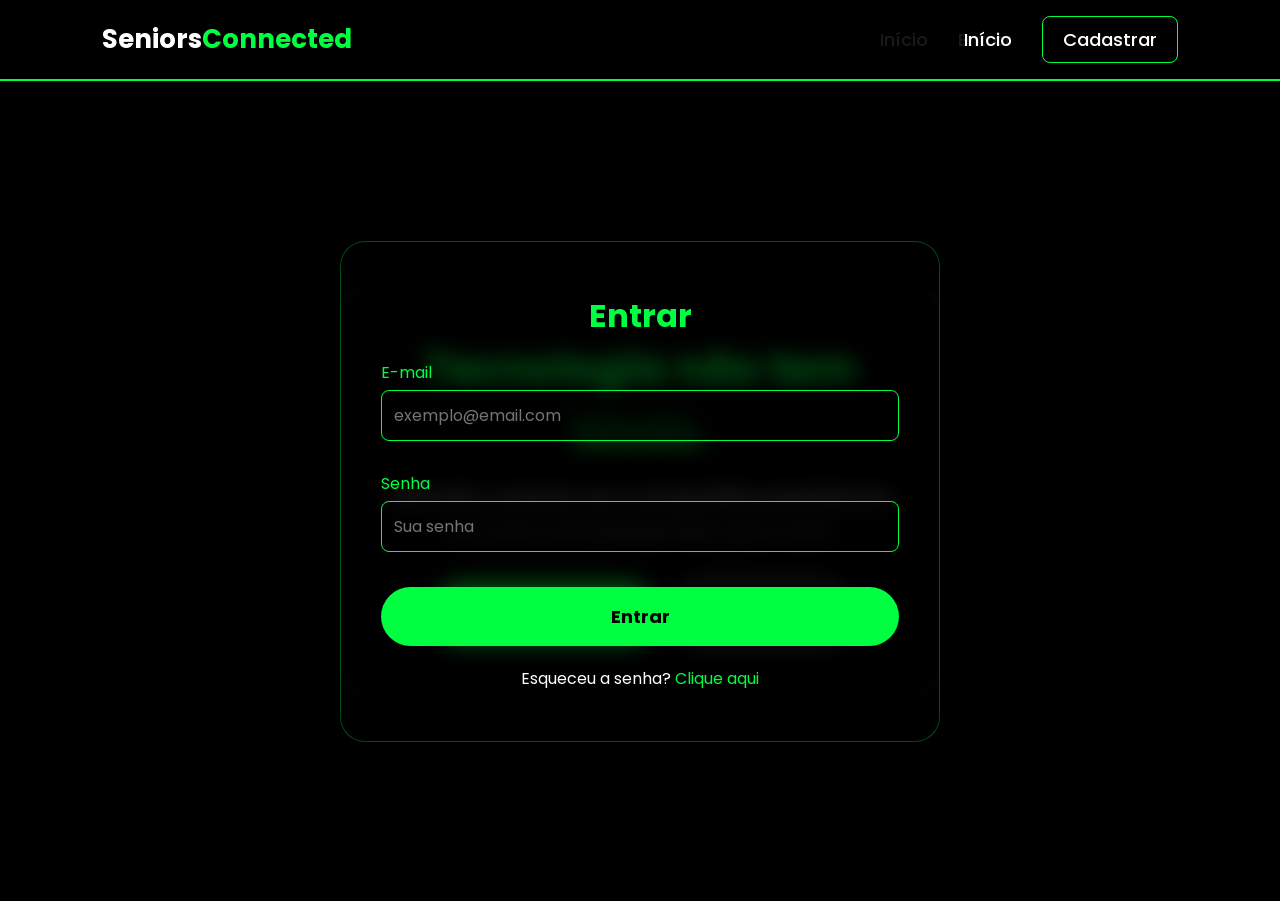
==== sections/login.html @ 38fb5877 "1" ====
<!DOCTYPE html>
<html lang="pt-BR">
<head>
    <meta charset="UTF-8">
    <meta name="viewport" content="width=device-width, initial-scale=1.0">
    <title>Login | Seniors Connected</title>
    <link rel="stylesheet" href="/main.css">
    <link href="https://fonts.googleapis.com/css2?family=Poppins:wght@400;700&display=swap" rel="stylesheet">
</head>
<body>

    <div class="background-container">
        <iframe src="/matrix/index.html" frameborder="0" class="matrix-bg"></iframe>
        <div class="overlay"></div>
    </div>

    <header class="cabecalho">
        <div class="logo-container">
            <h1 class="logo-texto">Seniors<span>Connected</span></h1>
        </div>
        <nav class="menu">
            <ul>
                <li><a href="/sections/login.html">Início</a></li>
                <li><a href="/sections/cadastro.html" class="btn-destaque">Cadastrar</a></li>
            </ul>
        </nav>
    </header>

    <main class="apresentacao">
        <div class="conteudo">
            <h2 class="titulo-principal" style="font-size: 32px;">Entrar</h2>
            
            <form action="#" style="margin-top: 20px;">
                <div style="text-align: left; margin-bottom: 15px;">
                    <label style="color: #00ff41; display: block; margin-bottom: 5px;">E-mail</label>
                    <input type="email" placeholder="exemplo@email.com" required 
                           style="width: 100%; padding: 12px; border-radius: 8px; border: 1px solid #00ff41; background: rgba(0,0,0,0.6); color: white;">
                </div>

                <div style="text-align: left; margin-bottom: 20px;">
                    <label style="color: #00ff41; display: block; margin-bottom: 5px;">Senha</label>
                    <input type="password" placeholder="Sua senha" required 
                           style="width: 100%; padding: 12px; border-radius: 8px; border: 1px solid #00ff41; background: rgba(0,0,0,0.6); color: white;">
                </div>

                <button type="submit" class="btn-primary" style="width: 100%; border: none; cursor: pointer;">Entrar</button>
            </form>

            <p style="margin-top: 20px;">Esqueceu a senha? <a href="/sections/recuperarAcesso.html" style="color: #00ff41; text-decoration: none;">Clique aqui</a></p>
        </div>
    </main>

</body>
</html>
---- main.css ----
/* =========================================
   1. RESET E CONFIGURAÇÕES GERAIS
   ========================================= */
* {
    margin: 0;
    padding: 0;
    box-sizing: border-box;
    font-family: 'Poppins', sans-serif;
}

body {
    background-color: #000; /* Fundo preto caso a animação demore a carregar */
    color: #fff;
    overflow-x: hidden;
    min-height: 100vh;
}

/* =========================================
   2. FUNDO MATRIX (ESTRUTURA FIXA)
   ========================================= */
.background-container {
    position: fixed; /* Fixa na tela toda */
    top: 0;
    left: 0;
    width: 100vw;
    height: 100vh;
    z-index: -10; /* Garante que fique atrás de TUDO */
    background-color: #000;
    overflow: hidden;
}

.matrix-bg {
    width: 100%;
    height: 100%;
    border: none;
    pointer-events: none; /* Deixa você clicar nos botões */
}

.overlay {
    position: absolute;
    top: 0;
    left: 0;
    width: 100%;
    height: 100%;
    background: linear-gradient(180deg, rgba(0,0,0,0.8) 0%, rgba(0,0,0,0.5) 100%);
    z-index: -5;
}

/* =========================================
   3. CABEÇALHO E NAVEGAÇÃO
   ========================================= */
.cabecalho {
    display: flex;
    justify-content: space-between;
    align-items: center;
    padding: 20px 8%;
    background: rgba(0, 0, 0, 0.9);
    border-bottom: 2px solid #00ff41;
    position: sticky;
    top: 0;
    z-index: 100;
}

.logo-texto {
    font-size: 26px;
    font-weight: 700;
}

.logo-texto span {
    color: #00ff41; /* Verde Matrix */
}

.menu ul {
    display: flex;
    list-style: none;
    gap: 30px;
    align-items: center;
}

.menu a {
    text-decoration: none;
    color: #fff;
    font-size: 18px;
    font-weight: 500;
    transition: 0.3s ease;
}

.menu a:hover {
    color: #00ff41;
}

.btn-destaque {
    border: 1px solid #00ff41;
    padding: 10px 20px;
    border-radius: 8px;
}

.btn-destaque:hover {
    background-color: #00ff41;
    color: #000 !important;
}

/* =========================================
   4. CONTEÚDO PRINCIPAL (HOME E LOGIN)
   ========================================= */
.apresentacao {
    min-height: calc(100vh - 80px);
    display: flex;
    align-items: center;
    justify-content: center;
    padding: 20px 8%;
}

.conteudo {
    text-align: center;
    max-width: 600px;
    width: 100%;
    background: rgba(0, 0, 0, 0.7);
    padding: 50px 40px;
    border-radius: 25px;
    backdrop-filter: blur(10px); /* Efeito de vidro fosco */
    border: 1px solid rgba(0, 255, 65, 0.3);
    box-shadow: 0 10px 30px rgba(0, 0, 0, 0.5);
}

.titulo-principal {
    font-size: 42px;
    color: #00ff41;
    margin-bottom: 20px;
}

.subtitulo {
    font-size: 20px;
    line-height: 1.6;
    margin-bottom: 35px;
    color: #e0e0e0;
}

/* =========================================
   5. BOTÕES E FORMULÁRIOS
   ========================================= */
.acoes {
    display: flex;
    gap: 20px;
    justify-content: center;
}

.btn-primary {
    background: #00ff41;
    color: #000;
    text-decoration: none;
    padding: 16px 35px;
    border-radius: 50px;
    font-weight: bold;
    font-size: 18px;
    transition: 0.3s;
    border: none;
}

.btn-primary:hover {
    box-shadow: 0 0 25px #00ff41;
    transform: translateY(-3px);
}

.btn-secondary {
    border: 2px solid #fff;
    color: #fff;
    text-decoration: none;
    padding: 16px 35px;
    border-radius: 50px;
    font-size: 18px;
    transition: 0.3s;
}

.btn-secondary:hover {
    background: #fff;
    color: #000;
}

/* Estilos de input para as páginas de login/cadastro */
input {
    width: 100%;
    padding: 14px;
    margin-bottom: 15px;
    background: rgba(0, 0, 0, 0.8);
    border: 1px solid #00ff41;
    border-radius: 10px;
    color: #fff;
    font-size: 16px;
}

input:focus {
    outline: none;
    box-shadow: 0 0 10px rgba(0, 255, 65, 0.5);
}

/* =========================================
   6. RESPONSIVIDADE
   ========================================= */
@media (max-width: 768px) {
    .cabecalho {
        flex-direction: column;
        gap: 15px;
    }

    .titulo-principal {
        font-size: 32px;
    }

    .acoes {
        flex-direction: column;
    }
    
    .menu ul {
        gap: 15px;
        font-size: 14px;
    }
    /* Isso centraliza o conteúdo do login perfeitamente sobre o fundo */
.apresentacao {
    display: flex;
    justify-content: center;
    align-items: center;
    min-height: 100vh;
    width: 100%;
    position: relative;
    z-index: 1;
}

.conteudo {
    background: rgba(0, 0, 0, 0.8); /* Fundo bem escuro para ler melhor */
    padding: 40px;
    border-radius: 20px;
    border: 2px solid #00ff41;
    max-width: 450px;
    width: 100%;
}
}
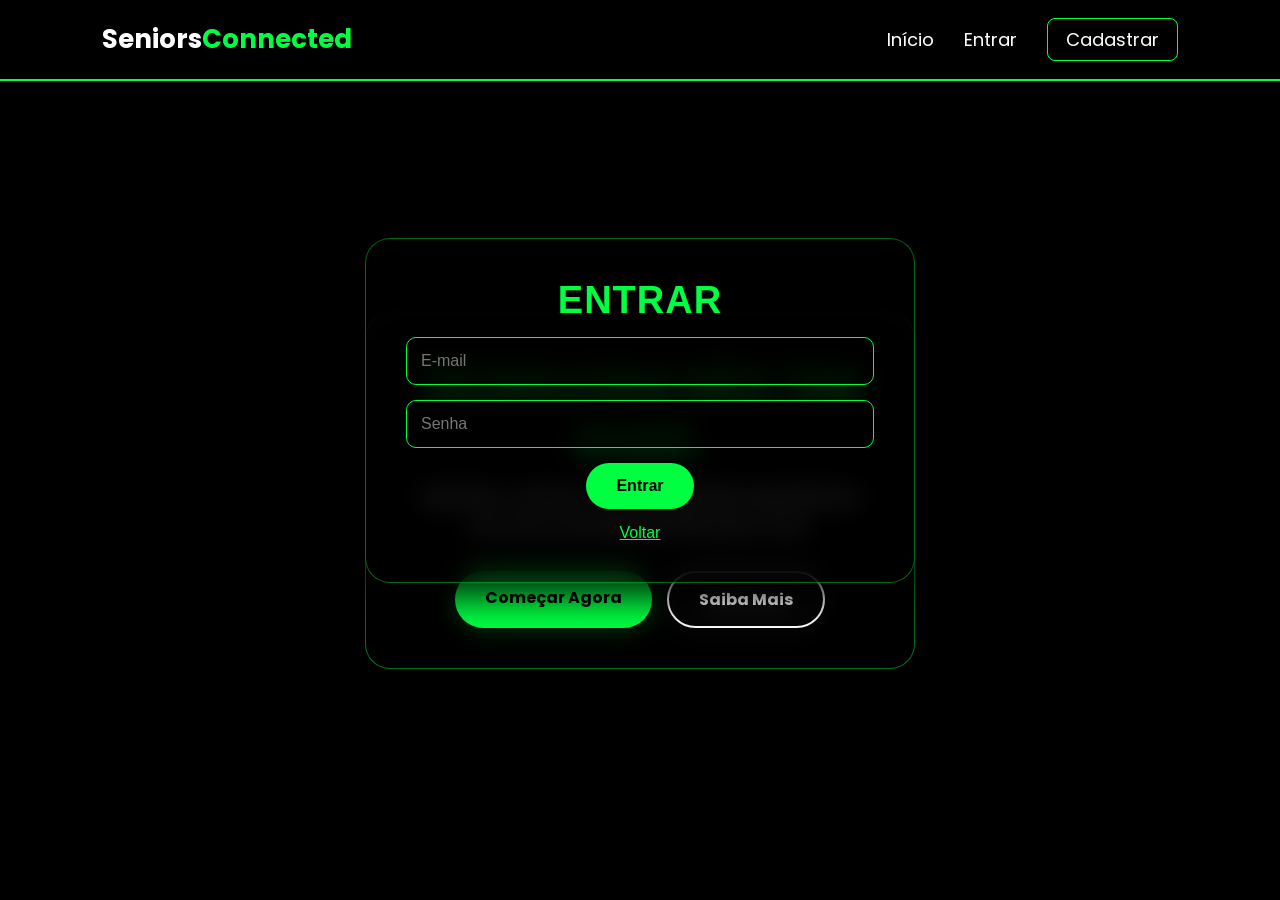
==== commit bd81bbee: "edits" ====
--- a/sections/login.html
+++ b/sections/login.html
@@ -2,51 +2,25 @@
 <html lang="pt-BR">
 <head>
     <meta charset="UTF-8">
-    <meta name="viewport" content="width=device-width, initial-scale=1.0">
     <title>Login | Seniors Connected</title>
-    <link rel="stylesheet" href="/main.css">
-    <link href="https://fonts.googleapis.com/css2?family=Poppins:wght@400;700&display=swap" rel="stylesheet">
+    <link rel="stylesheet" href="../main.css">
 </head>
 <body>
 
     <div class="background-container">
-        <iframe src="/matrix/index.html" frameborder="0" class="matrix-bg"></iframe>
+        <iframe src="../matrix/index.html" frameborder="0" class="matrix-bg"></iframe>
         <div class="overlay"></div>
     </div>
 
-    <header class="cabecalho">
-        <div class="logo-container">
-            <h1 class="logo-texto">Seniors<span>Connected</span></h1>
-        </div>
-        <nav class="menu">
-            <ul>
-                <li><a href="/sections/login.html">Início</a></li>
-                <li><a href="/sections/cadastro.html" class="btn-destaque">Cadastrar</a></li>
-            </ul>
-        </nav>
-    </header>
-
     <main class="apresentacao">
         <div class="conteudo">
-            <h2 class="titulo-principal" style="font-size: 32px;">Entrar</h2>
-            
-            <form action="#" style="margin-top: 20px;">
-                <div style="text-align: left; margin-bottom: 15px;">
-                    <label style="color: #00ff41; display: block; margin-bottom: 5px;">E-mail</label>
-                    <input type="email" placeholder="exemplo@email.com" required 
-                           style="width: 100%; padding: 12px; border-radius: 8px; border: 1px solid #00ff41; background: rgba(0,0,0,0.6); color: white;">
-                </div>
-
-                <div style="text-align: left; margin-bottom: 20px;">
-                    <label style="color: #00ff41; display: block; margin-bottom: 5px;">Senha</label>
-                    <input type="password" placeholder="Sua senha" required 
-                           style="width: 100%; padding: 12px; border-radius: 8px; border: 1px solid #00ff41; background: rgba(0,0,0,0.6); color: white;">
-                </div>
-
-                <button type="submit" class="btn-primary" style="width: 100%; border: none; cursor: pointer;">Entrar</button>
+            <h2 class="titulo-principal">Entrar</h2>
+            <form>
+                <input type="email" placeholder="E-mail">
+                <input type="password" placeholder="Senha">
+                <button type="submit" class="btn-primary">Entrar</button>
             </form>
-
-            <p style="margin-top: 20px;">Esqueceu a senha? <a href="/sections/recuperarAcesso.html" style="color: #00ff41; text-decoration: none;">Clique aqui</a></p>
+            <p style="margin-top: 15px;"><a href="../index.html" style="color:#00ff41">Voltar</a></p>
         </div>
     </main>
 
--- a/main.css
+++ b/main.css
@@ -9,7 +9,7 @@
 }
 
 body {
-    background-color: #000; /* Fundo preto caso a animação demore a carregar */
+    background-color: #000;
     color: #fff;
     overflow-x: hidden;
     min-height: 100vh;
@@ -19,12 +19,12 @@
    2. FUNDO MATRIX (ESTRUTURA FIXA)
    ========================================= */
 .background-container {
-    position: fixed; /* Fixa na tela toda */
+    position: fixed;
     top: 0;
     left: 0;
     width: 100vw;
     height: 100vh;
-    z-index: -10; /* Garante que fique atrás de TUDO */
+    z-index: -10;
     background-color: #000;
     overflow: hidden;
 }
@@ -33,7 +33,7 @@
     width: 100%;
     height: 100%;
     border: none;
-    pointer-events: none; /* Deixa você clicar nos botões */
+    pointer-events: none;
 }
 
 .overlay {
@@ -42,7 +42,7 @@
     left: 0;
     width: 100%;
     height: 100%;
-    background: linear-gradient(180deg, rgba(0,0,0,0.8) 0%, rgba(0,0,0,0.5) 100%);
+    background: linear-gradient(180deg, rgba(0,0,0,0.85) 0%, rgba(0,0,0,0.5) 100%);
     z-index: -5;
 }
 
@@ -67,7 +67,7 @@
 }
 
 .logo-texto span {
-    color: #00ff41; /* Verde Matrix */
+    color: #00ff41;
 }
 
 .menu ul {
@@ -81,7 +81,6 @@
     text-decoration: none;
     color: #fff;
     font-size: 18px;
-    font-weight: 500;
     transition: 0.3s ease;
 }
 
@@ -91,7 +90,7 @@
 
 .btn-destaque {
     border: 1px solid #00ff41;
-    padding: 10px 20px;
+    padding: 8px 18px;
     border-radius: 8px;
 }
 
@@ -101,39 +100,44 @@
 }
 
 /* =========================================
-   4. CONTEÚDO PRINCIPAL (HOME E LOGIN)
+   4. CONTEÚDO PRINCIPAL (LAYOUT CENTRALIZADO)
    ========================================= */
 .apresentacao {
-    min-height: calc(100vh - 80px);
-    display: flex;
+    display: flex;
+    justify-content: center;
     align-items: center;
-    justify-content: center;
-    padding: 20px 8%;
+    min-height: calc(100vh - 80px); /* Desconta a altura do cabeçalho */
+    width: 100%;
+    padding: 40px 8%;
+    position: relative;
+    z-index: 1;
 }
 
 .conteudo {
     text-align: center;
-    max-width: 600px;
-    width: 100%;
-    background: rgba(0, 0, 0, 0.7);
-    padding: 50px 40px;
+    max-width: 550px;
+    width: 100%;
+    background: rgba(0, 0, 0, 0.75);
+    padding: 40px;
     border-radius: 25px;
-    backdrop-filter: blur(10px); /* Efeito de vidro fosco */
-    border: 1px solid rgba(0, 255, 65, 0.3);
-    box-shadow: 0 10px 30px rgba(0, 0, 0, 0.5);
+    backdrop-filter: blur(12px);
+    border: 1px solid rgba(0, 255, 65, 0.4);
+    box-shadow: 0 15px 35px rgba(0, 0, 0, 0.8);
 }
 
 .titulo-principal {
-    font-size: 42px;
+    font-size: 38px;
     color: #00ff41;
-    margin-bottom: 20px;
+    margin-bottom: 15px;
+    text-transform: uppercase;
+    letter-spacing: 1px;
 }
 
 .subtitulo {
-    font-size: 20px;
+    font-size: 18px;
     line-height: 1.6;
-    margin-bottom: 35px;
-    color: #e0e0e0;
+    margin-bottom: 30px;
+    color: #f0f0f0;
 }
 
 /* =========================================
@@ -141,35 +145,35 @@
    ========================================= */
 .acoes {
     display: flex;
-    gap: 20px;
+    gap: 15px;
     justify-content: center;
+}
+
+.btn-primary, .btn-secondary {
+    text-decoration: none;
+    padding: 14px 30px;
+    border-radius: 50px;
+    font-weight: bold;
+    font-size: 16px;
+    transition: 0.3s;
+    display: inline-block;
 }
 
 .btn-primary {
     background: #00ff41;
     color: #000;
-    text-decoration: none;
-    padding: 16px 35px;
-    border-radius: 50px;
-    font-weight: bold;
-    font-size: 18px;
-    transition: 0.3s;
     border: none;
+    cursor: pointer;
 }
 
 .btn-primary:hover {
-    box-shadow: 0 0 25px #00ff41;
-    transform: translateY(-3px);
+    box-shadow: 0 0 20px #00ff41;
+    transform: translateY(-2px);
 }
 
 .btn-secondary {
     border: 2px solid #fff;
     color: #fff;
-    text-decoration: none;
-    padding: 16px 35px;
-    border-radius: 50px;
-    font-size: 18px;
-    transition: 0.3s;
 }
 
 .btn-secondary:hover {
@@ -177,12 +181,12 @@
     color: #000;
 }
 
-/* Estilos de input para as páginas de login/cadastro */
+/* Estilos de input */
 input {
     width: 100%;
     padding: 14px;
     margin-bottom: 15px;
-    background: rgba(0, 0, 0, 0.8);
+    background: rgba(0, 0, 0, 0.6);
     border: 1px solid #00ff41;
     border-radius: 10px;
     color: #fff;
@@ -191,7 +195,8 @@
 
 input:focus {
     outline: none;
-    box-shadow: 0 0 10px rgba(0, 255, 65, 0.5);
+    box-shadow: 0 0 12px rgba(0, 255, 65, 0.6);
+    background: rgba(0, 0, 0, 0.8);
 }
 
 /* =========================================
@@ -200,38 +205,29 @@
 @media (max-width: 768px) {
     .cabecalho {
         flex-direction: column;
+        padding: 15px;
         gap: 15px;
     }
 
-    .titulo-principal {
-        font-size: 32px;
-    }
-
-    .acoes {
-        flex-direction: column;
-    }
-    
     .menu ul {
         gap: 15px;
         font-size: 14px;
     }
-    /* Isso centraliza o conteúdo do login perfeitamente sobre o fundo */
-.apresentacao {
-    display: flex;
-    justify-content: center;
-    align-items: center;
-    min-height: 100vh;
-    width: 100%;
-    position: relative;
-    z-index: 1;
-}
-
-.conteudo {
-    background: rgba(0, 0, 0, 0.8); /* Fundo bem escuro para ler melhor */
-    padding: 40px;
-    border-radius: 20px;
-    border: 2px solid #00ff41;
-    max-width: 450px;
-    width: 100%;
-}
+
+    .titulo-principal {
+        font-size: 28px;
+    }
+
+    .acoes {
+        flex-direction: column;
+        width: 100%;
+    }
+
+    .btn-primary, .btn-secondary {
+        width: 100%;
+    }
+
+    .conteudo {
+        padding: 30px 20px;
+    }
 }
